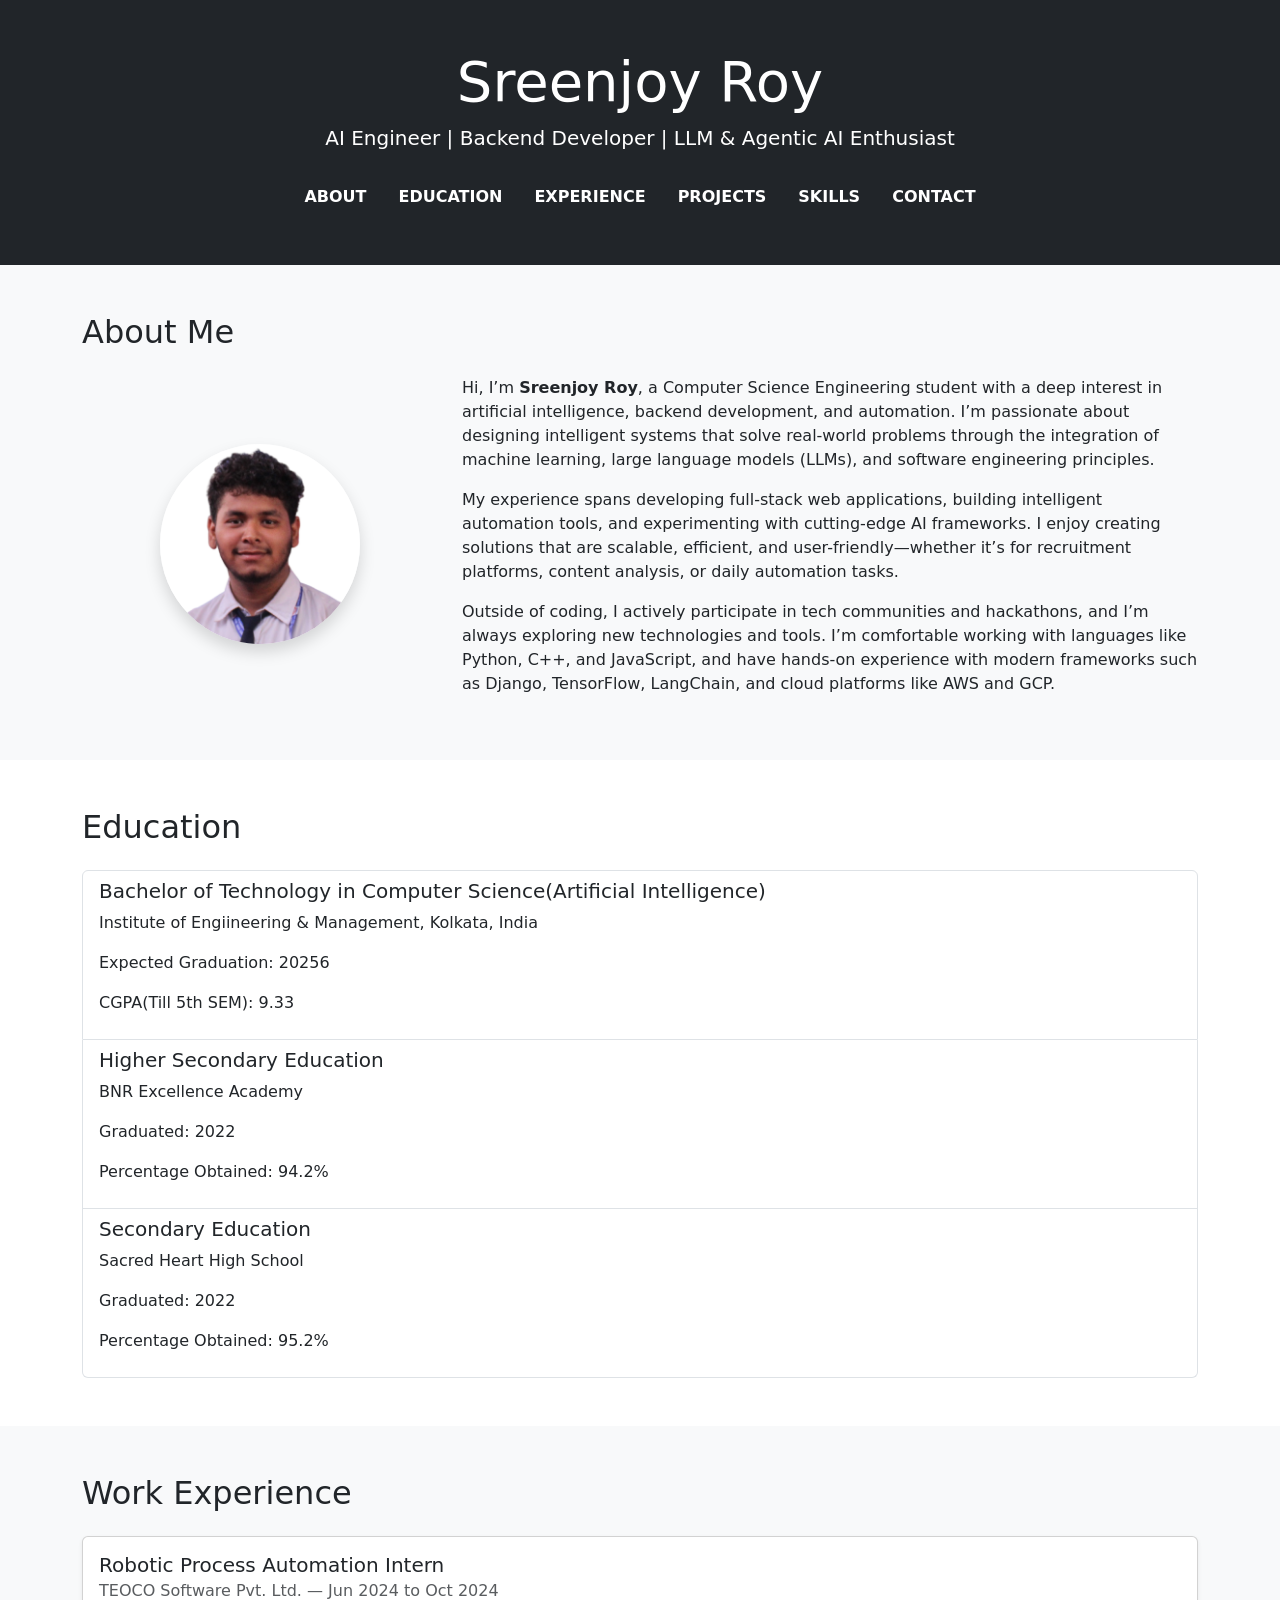
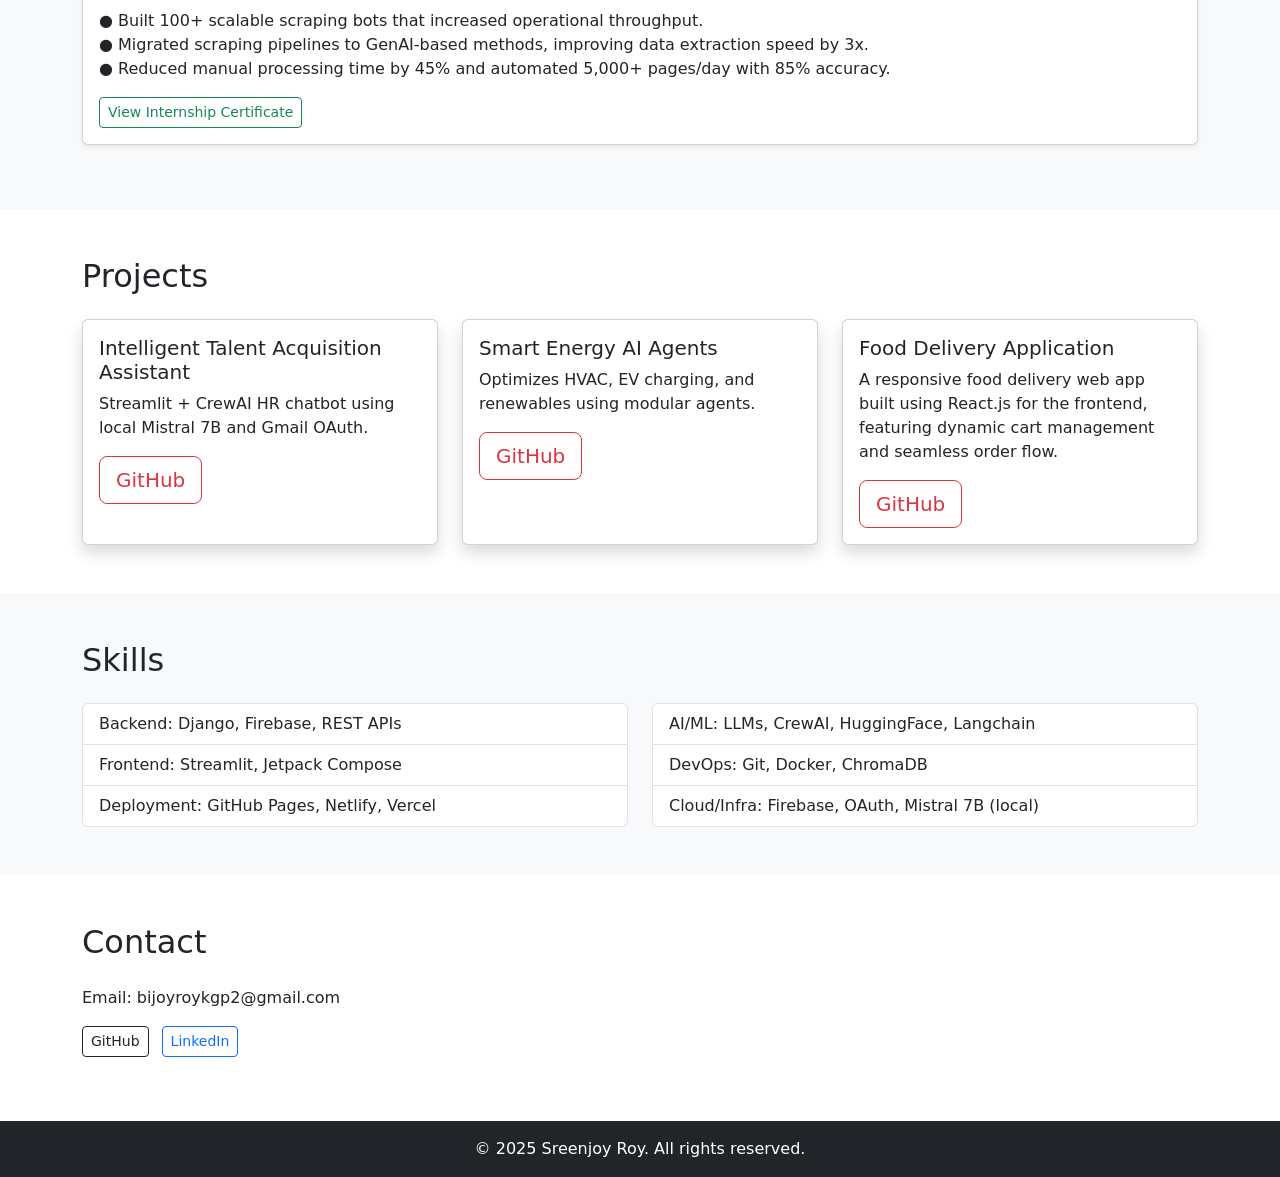
==== index.html @ d6a2e1ea "2nd commit" ====
<!DOCTYPE html>
<html lang="en">
<head>
  <meta charset="UTF-8" />
  <meta name="viewport" content="width=device-width, initial-scale=1" />
  <title>Sreenjoy Roy | Portfolio</title>
  <link href="https://cdn.jsdelivr.net/npm/bootstrap@5.3.3/dist/css/bootstrap.min.css" rel="stylesheet" />
  <link rel="stylesheet" href="styles.css" />
</head>
<body>

  <!-- Header -->
  <header class="bg-dark text-white text-center py-5">
    <div class="container">
      <h1 class="display-4">Sreenjoy Roy</h1>
      <p class="lead">AI Engineer | Backend Developer | LLM & Agentic AI Enthusiast</p>
      <nav class="mt-3">
        <nav class="mt-4">
  <ul class="nav justify-content-center">
    <li class="nav-item">
      <a class="nav-link text-white text-uppercase fw-semibold px-3 nav-custom" href="#about">About</a>
    </li>
    <li class="nav-item">
      <a class="nav-link text-white text-uppercase fw-semibold px-3 nav-custom" href="#education">Education</a>
    </li>
    <li class="nav-item">
      <a class="nav-link text-white text-uppercase fw-semibold px-3 nav-custom" href="#experience">Experience</a>
    </li>
    <li class="nav-item">
      <a class="nav-link text-white text-uppercase fw-semibold px-3 nav-custom" href="#projects">Projects</a>
    </li>
    <li class="nav-item">
      <a class="nav-link text-white text-uppercase fw-semibold px-3 nav-custom" href="#skills">Skills</a>
    </li>
    <li class="nav-item">
      <a class="nav-link text-white text-uppercase fw-semibold px-3 nav-custom" href="#contact">Contact</a>
    </li>
  </ul>
</nav>
      </nav>
    </div>
  </header>

  <!-- About -->
<section id="about" class="py-5 bg-light">
  <div class="container">
    <h2 class="mb-4">About Me</h2>
    <div class="row align-items-center">
      <div class="col-md-4 text-center">
        <img src="assets/profile.jpg" alt="Sreenjoy Roy" class="img-fluid rounded-circle shadow" style="max-width: 200px;" />
      </div>
     <div class="col-md-8">
        <p>Hi, I’m <strong>Sreenjoy Roy</strong>, a Computer Science Engineering student with a deep interest in artificial intelligence, backend development, and automation. I’m passionate about designing intelligent systems that solve real-world problems through the integration of machine learning, large language models (LLMs), and software engineering principles.</p>
        <p>My experience spans developing full-stack web applications, building intelligent automation tools, and experimenting with cutting-edge AI frameworks. I enjoy creating solutions that are scalable, efficient, and user-friendly—whether it’s for recruitment platforms, content analysis, or daily automation tasks.</p>
        <p>Outside of coding, I actively participate in tech communities and hackathons, and I’m always exploring new technologies and tools. I’m comfortable working with languages like Python, C++, and JavaScript, and have hands-on experience with modern frameworks such as Django, TensorFlow, LangChain, and cloud platforms like AWS and GCP.</p>
    </div>

    </div>
  </div>
</section>


    <!-- Education -->
  <section id="education" class="py-5">
    <div class="container">
      <h2 class="mb-4">Education</h2>
      <ul class="list-group">
        <li class="list-group-item">
          <h5>Bachelor of Technology in Computer Science(Artificial Intelligence)</h5>
          <p>Institute of Engiineering & Management, Kolkata, India</p>
          <p>Expected Graduation: 20256</p>
          <p>CGPA(Till 5th SEM): 9.33</p>
        </li>
        <li class="list-group-item">
          <h5>Higher Secondary Education</h5>
          <p>BNR Excellence Academy</p>
          <p>Graduated: 2022</p>
          <p>Percentage Obtained: 94.2%</p>
        </li>
        <li class="list-group-item">
          <h5>Secondary Education</h5>
          <p>Sacred Heart High School</p>
          <p>Graduated: 2022</p>
          <p>Percentage Obtained: 95.2%</p>
        </li>
      </ul>
    </div>
  </section>

  <!-- Work Experience -->
<section id="experience" class="py-5 bg-light">
  <div class="container">
    <h2 class="mb-4">Work Experience</h2>

    <div class="card mb-3 shadow-sm">
      <div class="card-body">
        <h5 class="card-title">Robotic Process Automation Intern</h5>
        <h6 class="card-subtitle mb-2 text-muted">TEOCO Software Pvt. Ltd. — Jun 2024 to Oct 2024</h6>
        <p class="card-text">
          ● Built 100+ scalable scraping bots that increased operational throughput.<br/>
          ● Migrated scraping pipelines to GenAI-based methods, improving data extraction speed by 3x.<br/>
          ● Reduced manual processing time by 45% and automated 5,000+ pages/day with 85% accuracy.
        </p>
        <a href="assets/teoco_certificate.pdf" class="btn btn-outline-success btn-sm" target="_blank">
          View Internship Certificate
        </a>
      </div>
    </div>
  </div>
</section>


  <!-- Projects -->
  <section id="projects" class="py-5">
    <div class="container">
      <h2 class="mb-4">Projects</h2>
      <div class="row g-4">
        <div class="col-md-4">
          <div class="card h-100 shadow">
            <div class="card-body">
                
              <h5 class="card-title">Intelligent Talent Acquisition Assistant</h5>
              <p class="card-text">Streamlit + CrewAI HR chatbot using local Mistral 7B and Gmail OAuth.</p>
              <a href="https://github.com/sreenjoyroy/INTELLIGENT-TALENT-ACQUISITION-BOT" class="btn btn-outline-danger btn-lg" target="_blank">GitHub</a>
            </div>
          </div>
        </div>
        <div class="col-md-4">
          <div class="card h-100 shadow">
            <div class="card-body">
                
                <h5 class="card-title">Smart Energy AI Agents</h5>
                <p class="card-text">Optimizes HVAC, EV charging, and renewables using modular agents.</p>
                <a href="https://github.com/sreenjoyroy/smart-energy-optimizer" class="btn btn-outline-danger btn-lg" target="_blank">GitHub</a>
            </div>
          </div>
        </div>
        <div class="col-md-4">
          <div class="card h-100 shadow">
            <div class="card-body">
                
              <h5 class="card-title">Food Delivery Application</h5>
              <p class="card-text">A responsive food delivery web app built using React.js for the frontend, featuring dynamic cart management and seamless order flow.</p>
              <a href="https://github.com/sreenjoyroy/Food-delivery-application" class="btn btn-outline-danger btn-lg" target="_blank">GitHub</a>
            </div>
          </div>
        </div>
      </div>
    </div>
  </section>

  <!-- Skills -->
  <section id="skills" class="py-5 bg-light">
    <div class="container">
      <h2 class="mb-4">Skills</h2>
      <div class="row">
        <div class="col-md-6">
          <ul class="list-group">
            <li class="list-group-item">Backend: Django, Firebase, REST APIs</li>
            <li class="list-group-item">Frontend: Streamlit, Jetpack Compose</li>
            <li class="list-group-item">Deployment: GitHub Pages, Netlify, Vercel</li>
          </ul>
        </div>
        <div class="col-md-6">
          <ul class="list-group">
            <li class="list-group-item">AI/ML: LLMs, CrewAI, HuggingFace, Langchain</li>
            <li class="list-group-item">DevOps: Git, Docker, ChromaDB</li>
            <li class="list-group-item">Cloud/Infra: Firebase, OAuth, Mistral 7B (local)</li>
          </ul>
        </div>
      </div>
    </div>
  </section>

  <!-- Contact -->
  <section id="contact" class="py-5">
    <div class="container">
      <h2 class="mb-4">Contact</h2>
      <p>Email: bijoyroykgp2@gmail.com</p>
      <p>
        <a href="https://github.com/sreenjoyroy" class="btn btn-outline-dark btn-sm me-2" target="_blank">GitHub</a>
        <a href="www.linkedin.com/in/sreenjoy-roy-a22b0226b" class="btn btn-outline-primary btn-sm" target="_blank">LinkedIn</a>
      </p>
    </div>
  </section>

  <!-- Footer -->
  <footer class="bg-dark text-white text-center py-3">
    <p class="mb-0">&copy; 2025 Sreenjoy Roy. All rights reserved.</p>
  </footer>

  <script src="https://cdn.jsdelivr.net/npm/bootstrap@5.3.3/dist/js/bootstrap.bundle.min.js"></script>
  <script src="script.js"></script>
</body>
</html>
---- styles.css ----
.nav-custom {
  transition: color 0.3s ease, border-bottom 0.3s ease;
  position: relative;
}

.nav-custom:hover {
  color: #ffc107 !important; /* Bootstrap warning color */
  text-decoration: none;
}

.nav-custom::after {
  content: '';
  display: block;
  width: 0;
  height: 2px;
  background: #ffc107;
  transition: width 0.3s;
  position: absolute;
  bottom: 0;
  left: 50%;
  transform: translateX(-50%);
}

.nav-custom:hover::after {
  width: 60%;
}
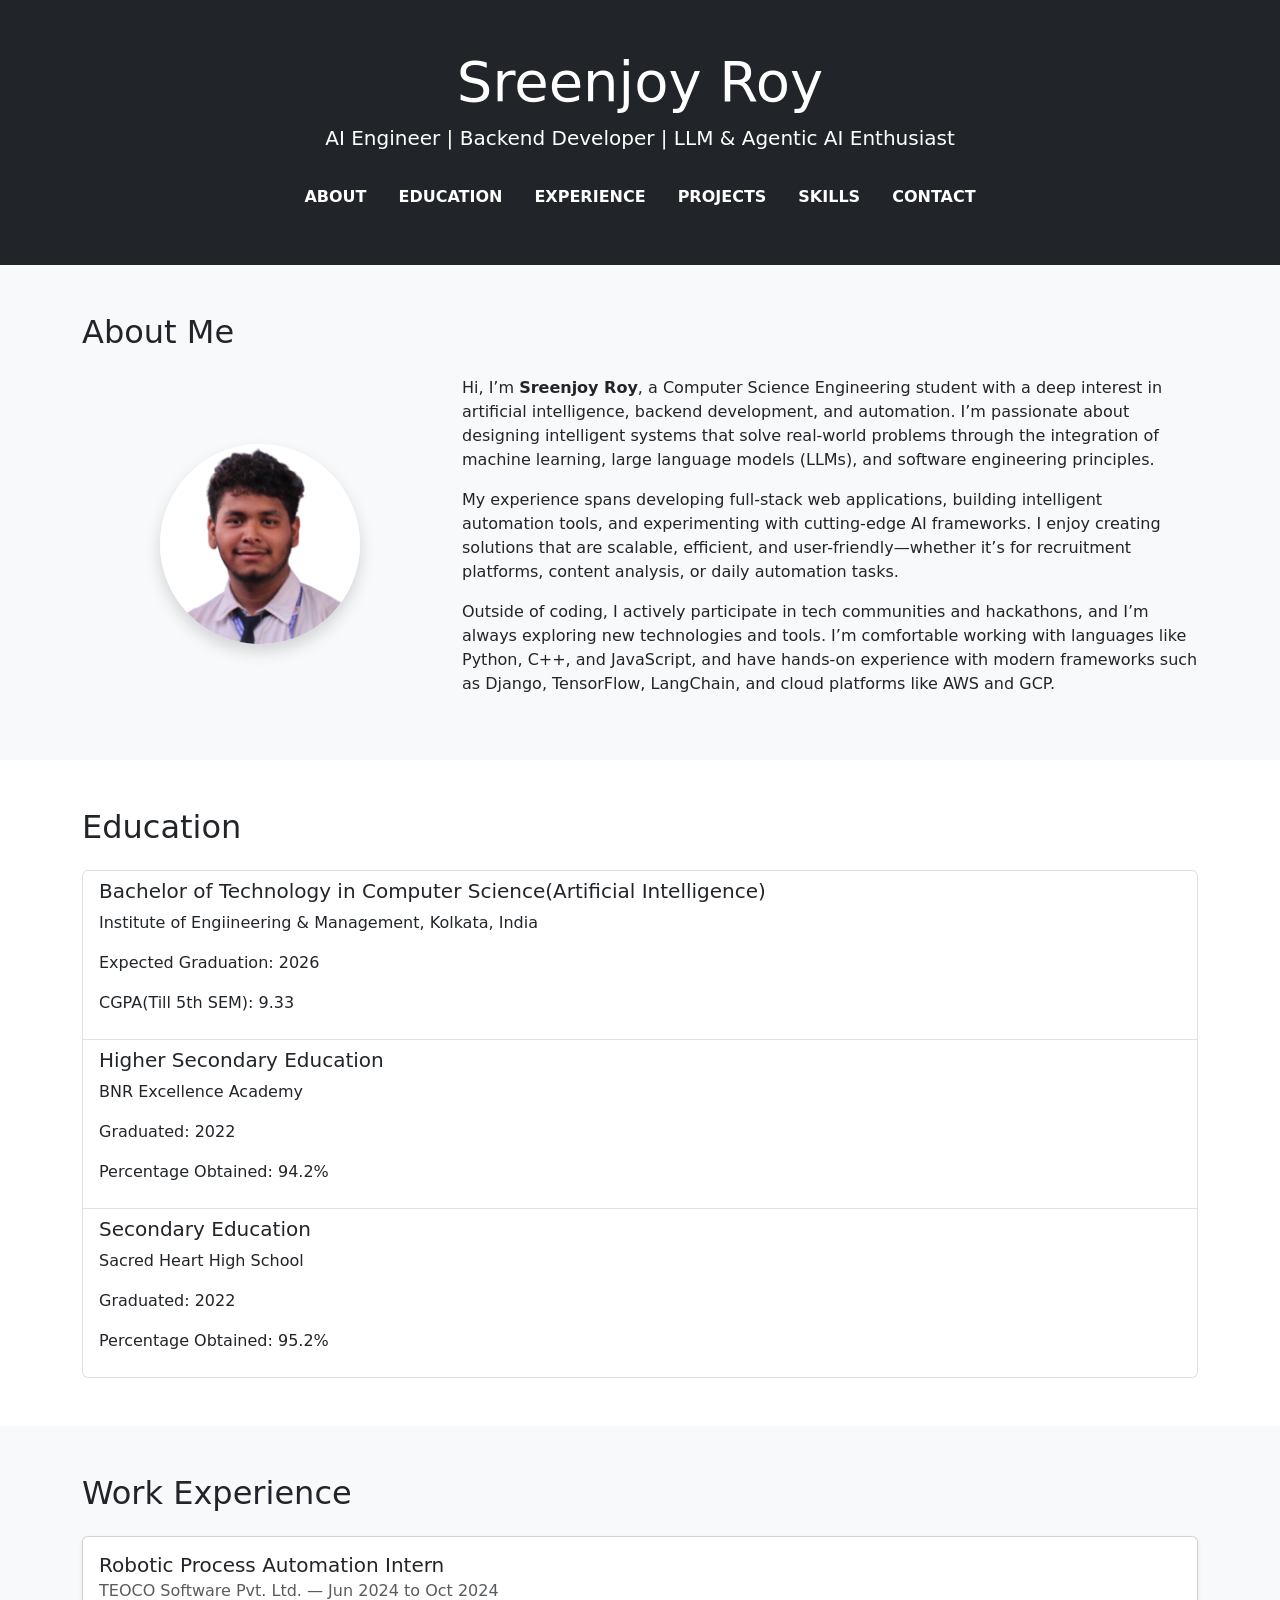
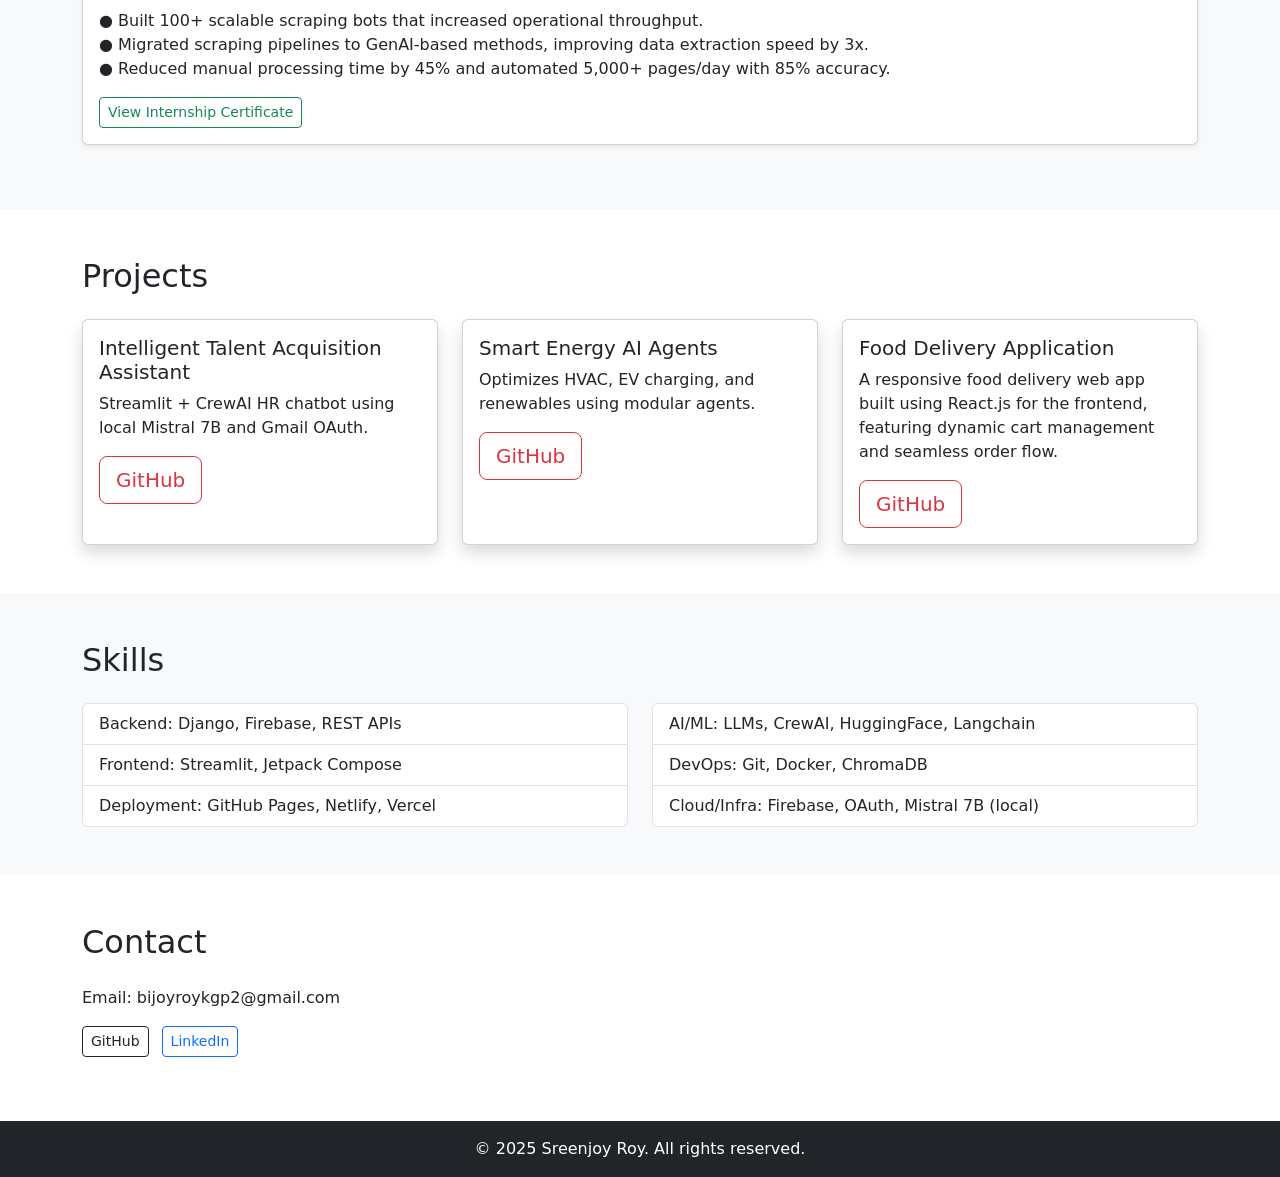
==== commit 0587ee8d: "2nd one" ====
--- a/index.html
+++ b/index.html
@@ -68,7 +68,7 @@
         <li class="list-group-item">
           <h5>Bachelor of Technology in Computer Science(Artificial Intelligence)</h5>
           <p>Institute of Engiineering & Management, Kolkata, India</p>
-          <p>Expected Graduation: 20256</p>
+          <p>Expected Graduation: 2026</p>
           <p>CGPA(Till 5th SEM): 9.33</p>
         </li>
         <li class="list-group-item">
@@ -179,7 +179,7 @@
       <p>Email: bijoyroykgp2@gmail.com</p>
       <p>
         <a href="https://github.com/sreenjoyroy" class="btn btn-outline-dark btn-sm me-2" target="_blank">GitHub</a>
-        <a href="www.linkedin.com/in/sreenjoy-roy-a22b0226b" class="btn btn-outline-primary btn-sm" target="_blank">LinkedIn</a>
+        <a href="https://www.linkedin.com/in/sreenjoy-roy-a22b0226b" class="btn btn-outline-primary btn-sm" target="_blank">LinkedIn</a>
       </p>
     </div>
   </section>
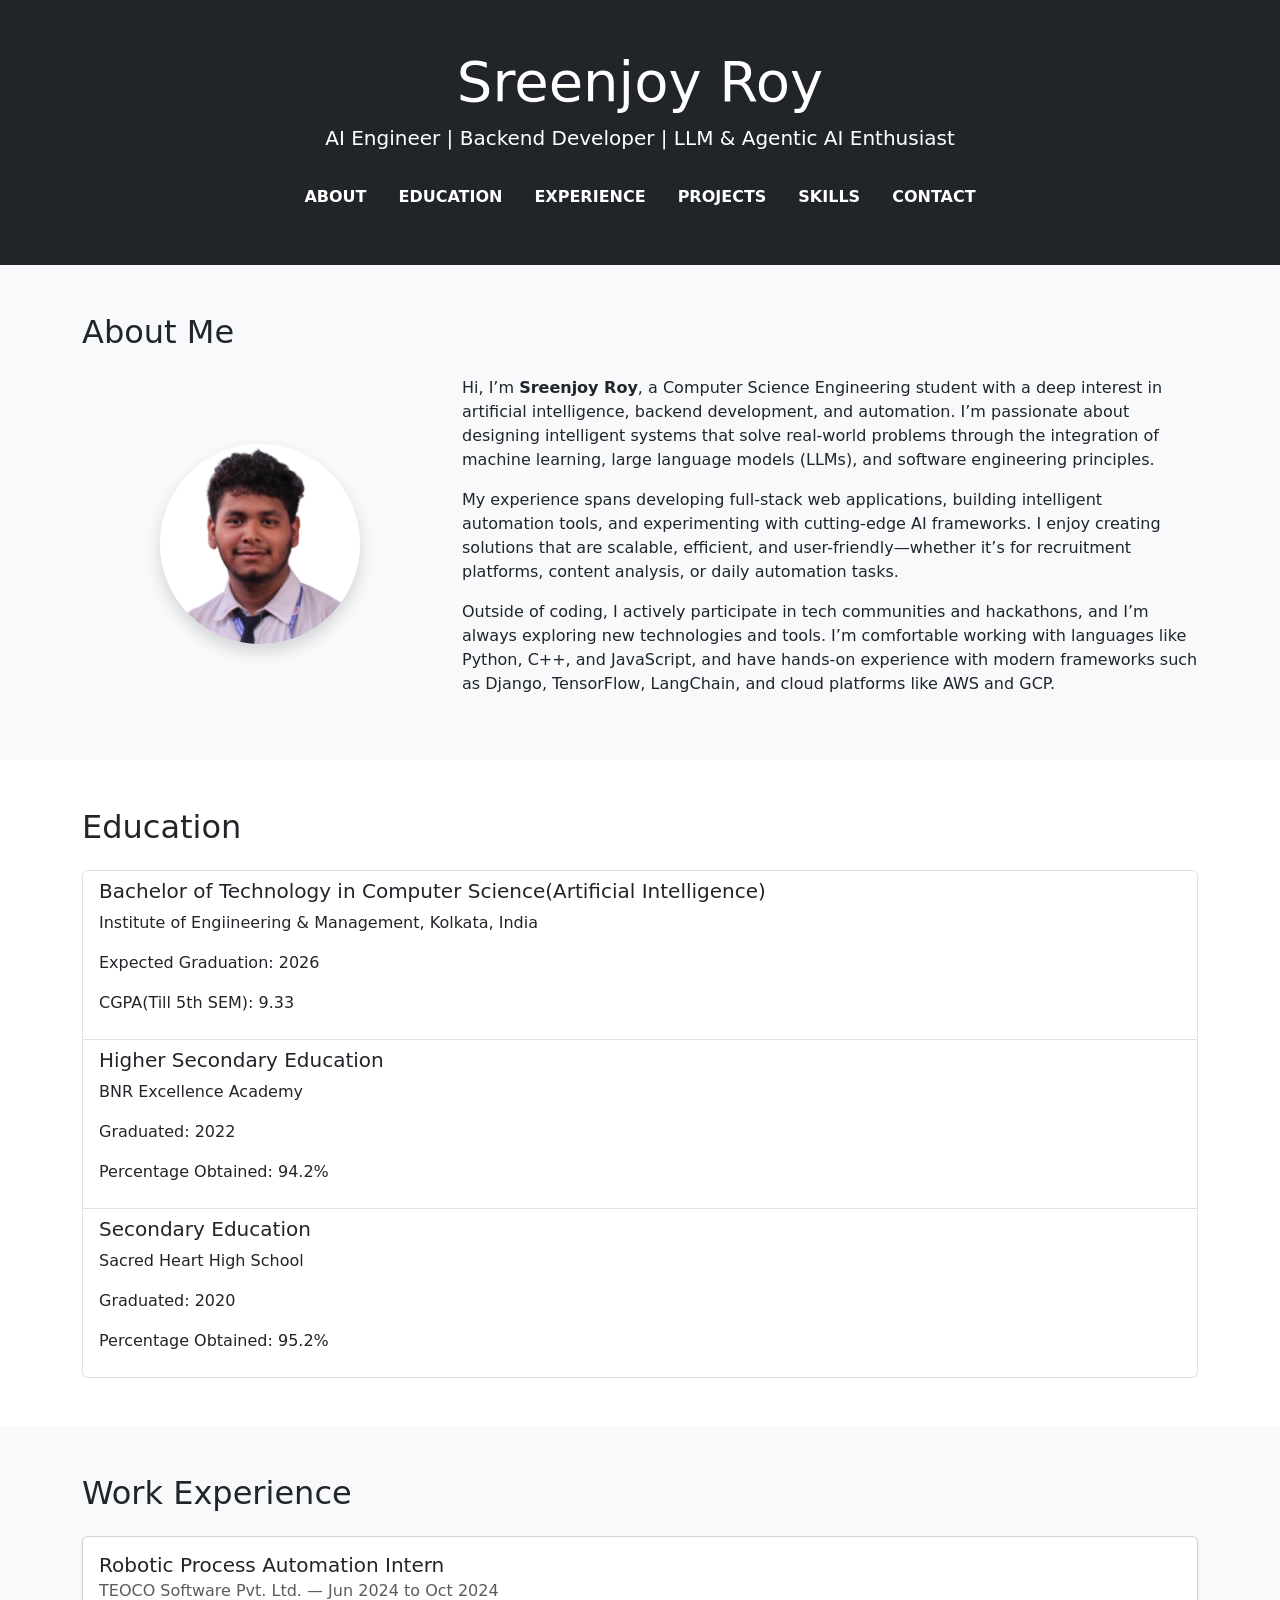
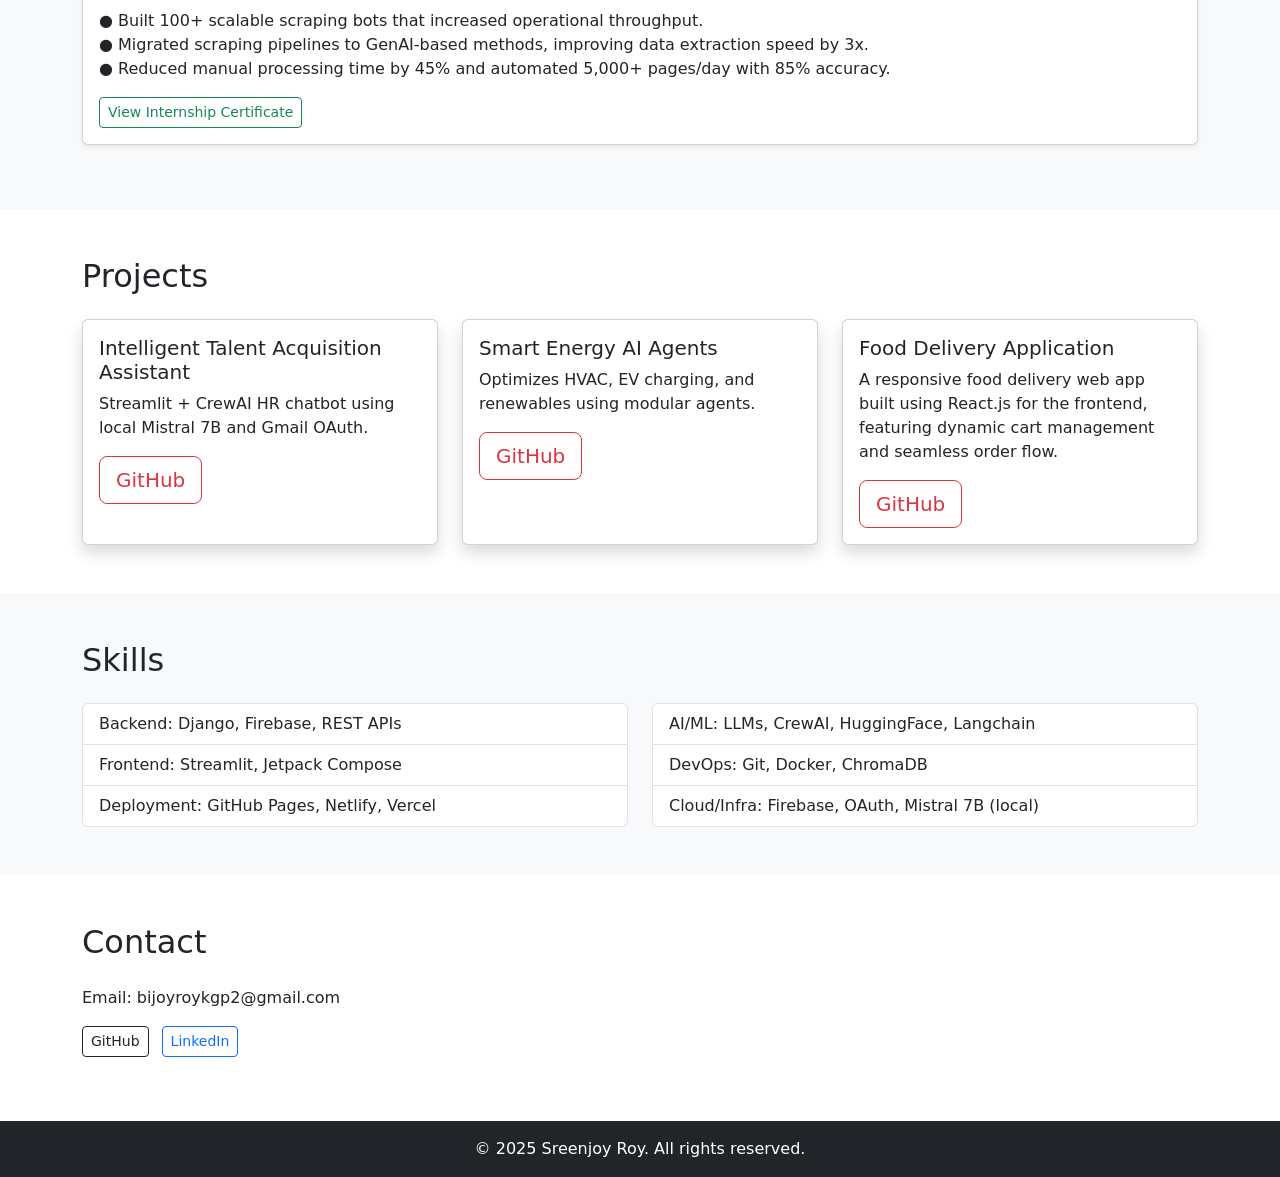
==== commit 7ef3ec02: "Changed education" ====
--- a/index.html
+++ b/index.html
@@ -80,7 +80,7 @@
         <li class="list-group-item">
           <h5>Secondary Education</h5>
           <p>Sacred Heart High School</p>
-          <p>Graduated: 2022</p>
+          <p>Graduated: 2020</p>
           <p>Percentage Obtained: 95.2%</p>
         </li>
       </ul>
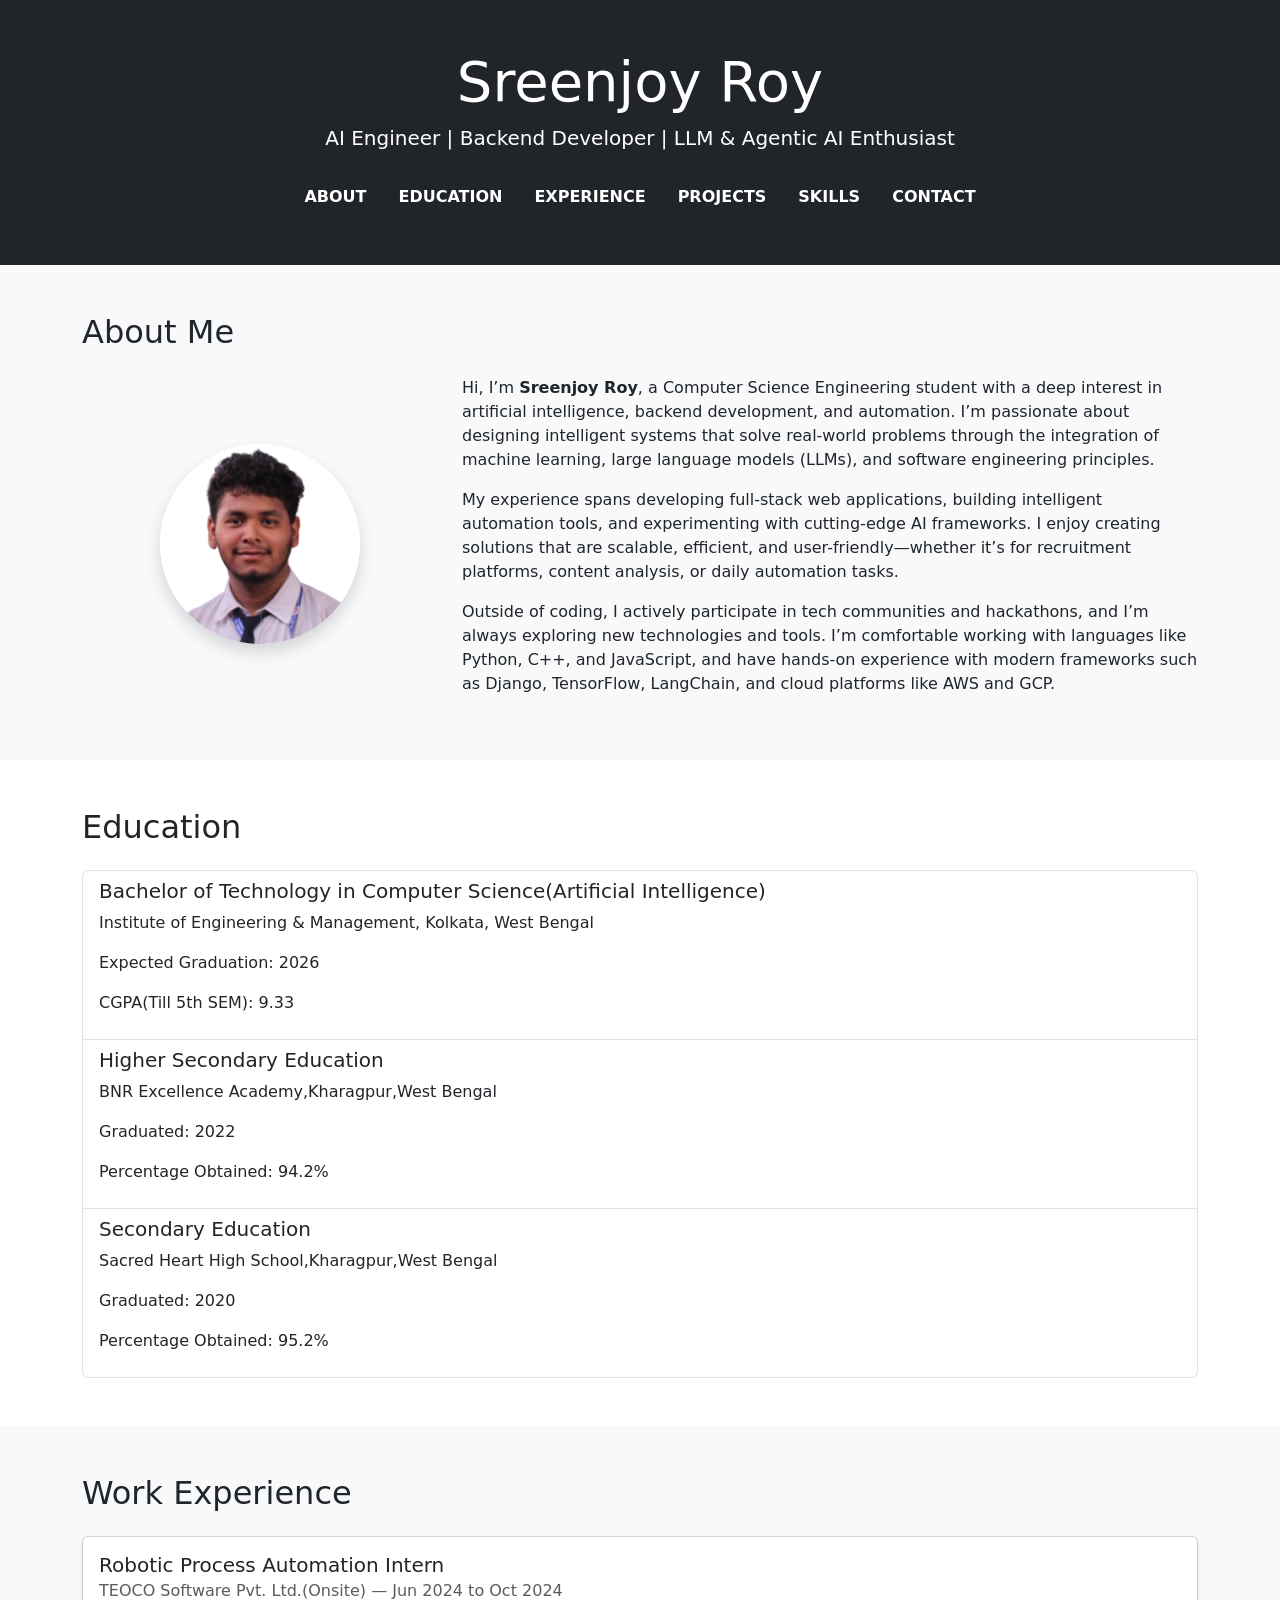
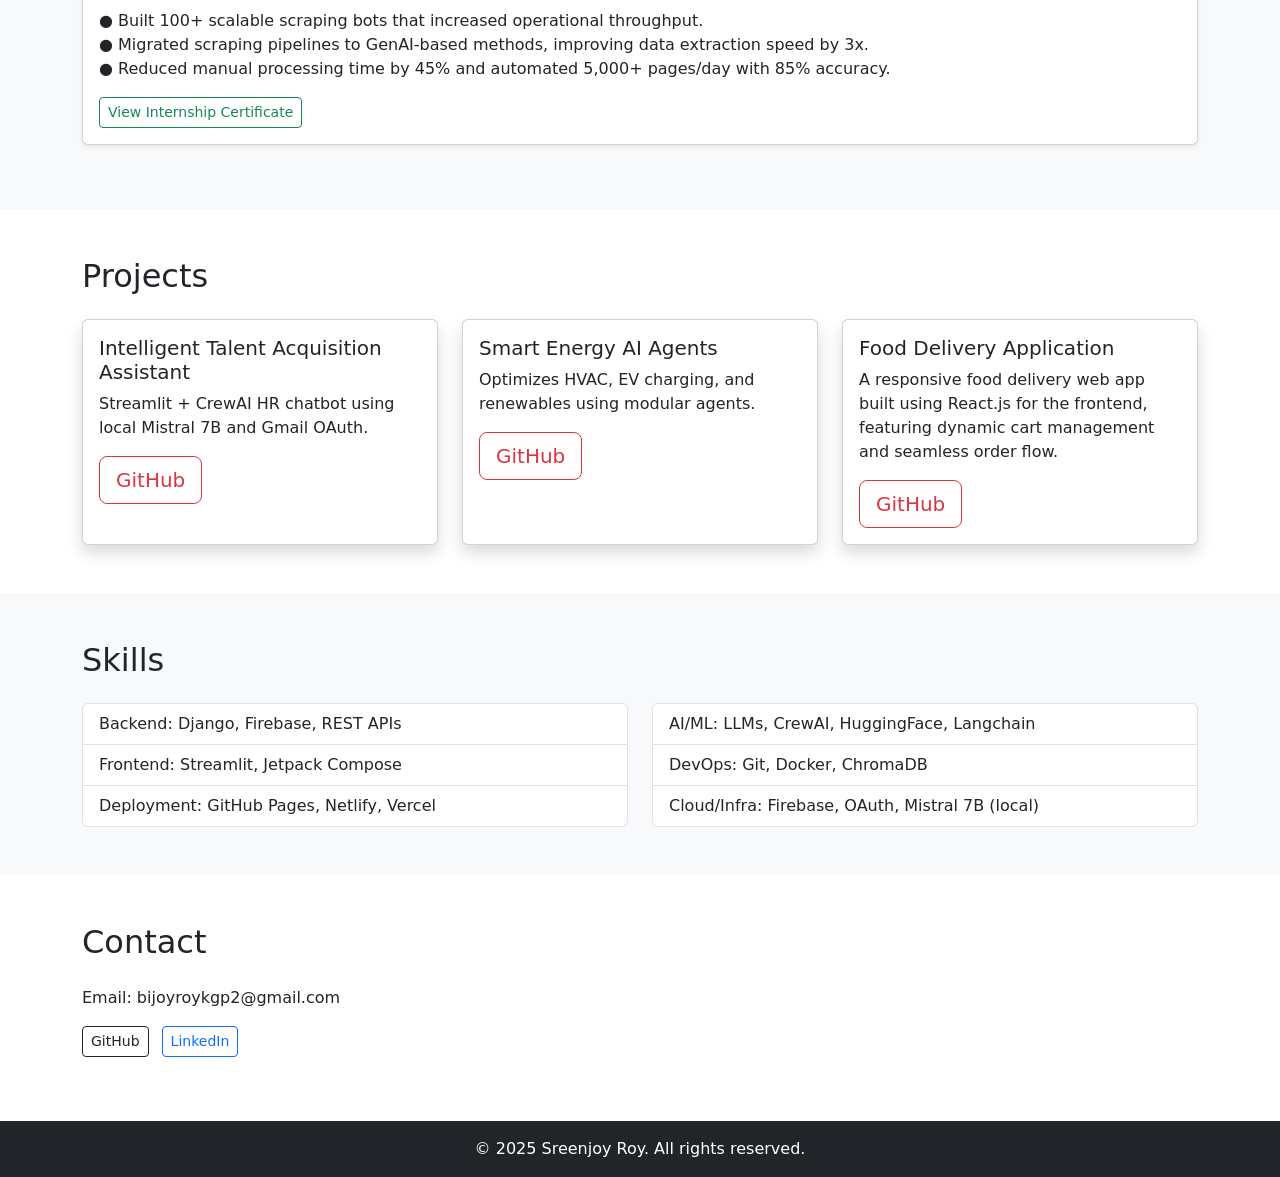
==== commit b6607ac5: "Added address and changed a few spelling errors." ====
--- a/index.html
+++ b/index.html
@@ -67,19 +67,19 @@
       <ul class="list-group">
         <li class="list-group-item">
           <h5>Bachelor of Technology in Computer Science(Artificial Intelligence)</h5>
-          <p>Institute of Engiineering & Management, Kolkata, India</p>
+          <p>Institute of Engineering & Management, Kolkata, West Bengal</p>
           <p>Expected Graduation: 2026</p>
           <p>CGPA(Till 5th SEM): 9.33</p>
         </li>
         <li class="list-group-item">
           <h5>Higher Secondary Education</h5>
-          <p>BNR Excellence Academy</p>
+          <p>BNR Excellence Academy,Kharagpur,West Bengal</p>
           <p>Graduated: 2022</p>
           <p>Percentage Obtained: 94.2%</p>
         </li>
         <li class="list-group-item">
           <h5>Secondary Education</h5>
-          <p>Sacred Heart High School</p>
+          <p>Sacred Heart High School,Kharagpur,West Bengal</p>
           <p>Graduated: 2020</p>
           <p>Percentage Obtained: 95.2%</p>
         </li>
@@ -95,7 +95,7 @@
     <div class="card mb-3 shadow-sm">
       <div class="card-body">
         <h5 class="card-title">Robotic Process Automation Intern</h5>
-        <h6 class="card-subtitle mb-2 text-muted">TEOCO Software Pvt. Ltd. — Jun 2024 to Oct 2024</h6>
+        <h6 class="card-subtitle mb-2 text-muted">TEOCO Software Pvt. Ltd.(Onsite) — Jun 2024 to Oct 2024</h6>
         <p class="card-text">
           ● Built 100+ scalable scraping bots that increased operational throughput.<br/>
           ● Migrated scraping pipelines to GenAI-based methods, improving data extraction speed by 3x.<br/>
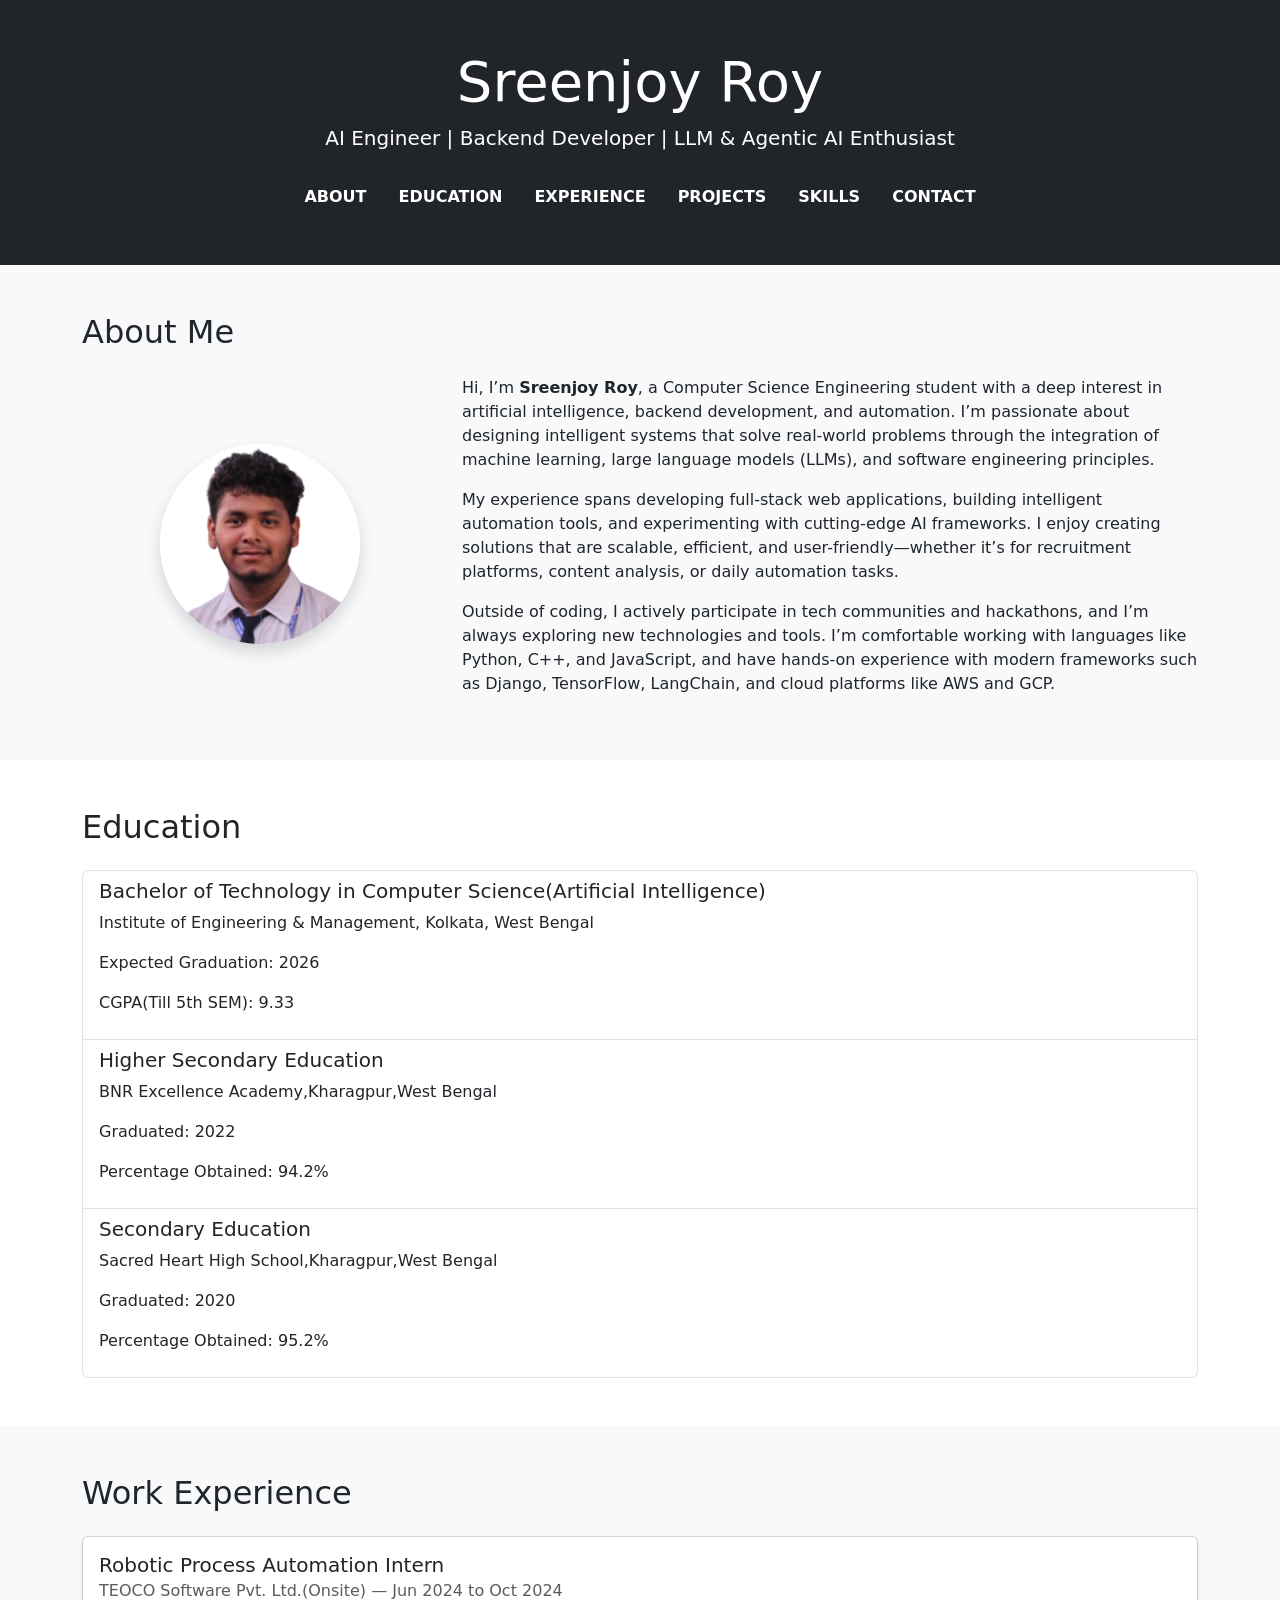
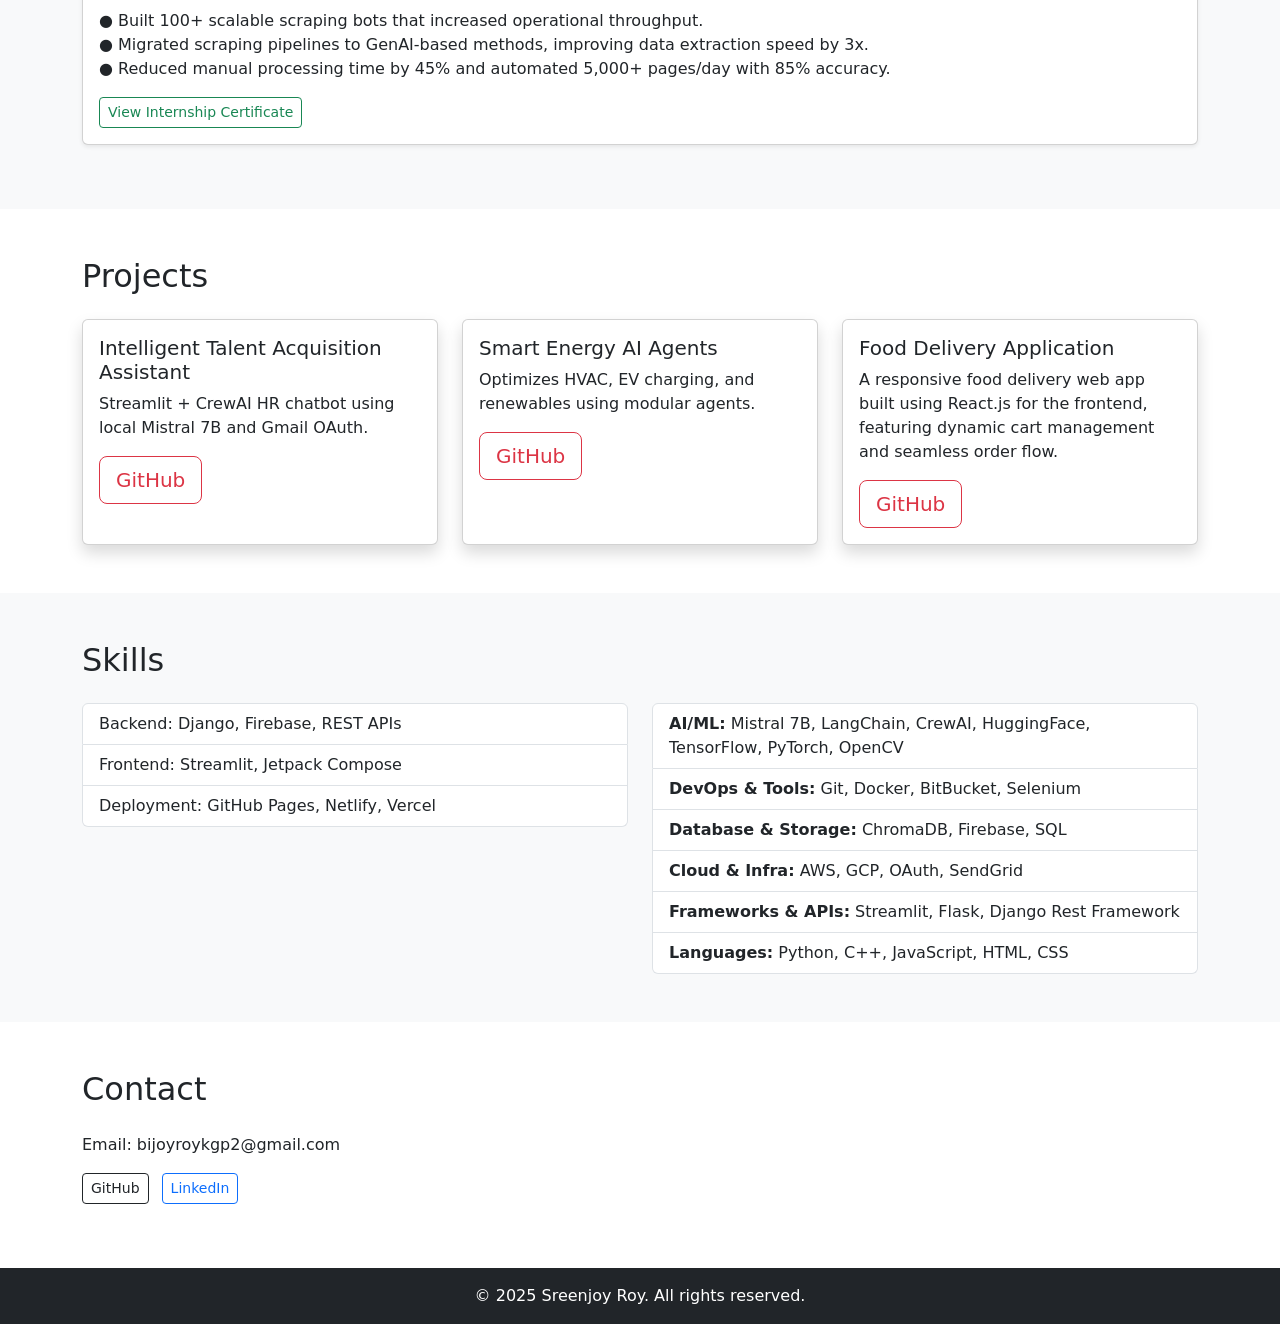
==== commit 642a40a3: "Changed the skills section" ====
--- a/index.html
+++ b/index.html
@@ -163,9 +163,12 @@
         </div>
         <div class="col-md-6">
           <ul class="list-group">
-            <li class="list-group-item">AI/ML: LLMs, CrewAI, HuggingFace, Langchain</li>
-            <li class="list-group-item">DevOps: Git, Docker, ChromaDB</li>
-            <li class="list-group-item">Cloud/Infra: Firebase, OAuth, Mistral 7B (local)</li>
+            <li class="list-group-item"><strong>AI/ML:</strong> Mistral 7B, LangChain, CrewAI, HuggingFace, TensorFlow, PyTorch, OpenCV</li>
+            <li class="list-group-item"><strong>DevOps & Tools:</strong> Git, Docker, BitBucket, Selenium</li>
+            <li class="list-group-item"><strong>Database & Storage:</strong> ChromaDB, Firebase, SQL</li>
+            <li class="list-group-item"><strong>Cloud & Infra:</strong> AWS, GCP, OAuth, SendGrid</li>
+            <li class="list-group-item"><strong>Frameworks & APIs:</strong> Streamlit, Flask, Django Rest Framework</li>
+            <li class="list-group-item"><strong>Languages:</strong> Python, C++, JavaScript, HTML, CSS</li>
           </ul>
         </div>
       </div>
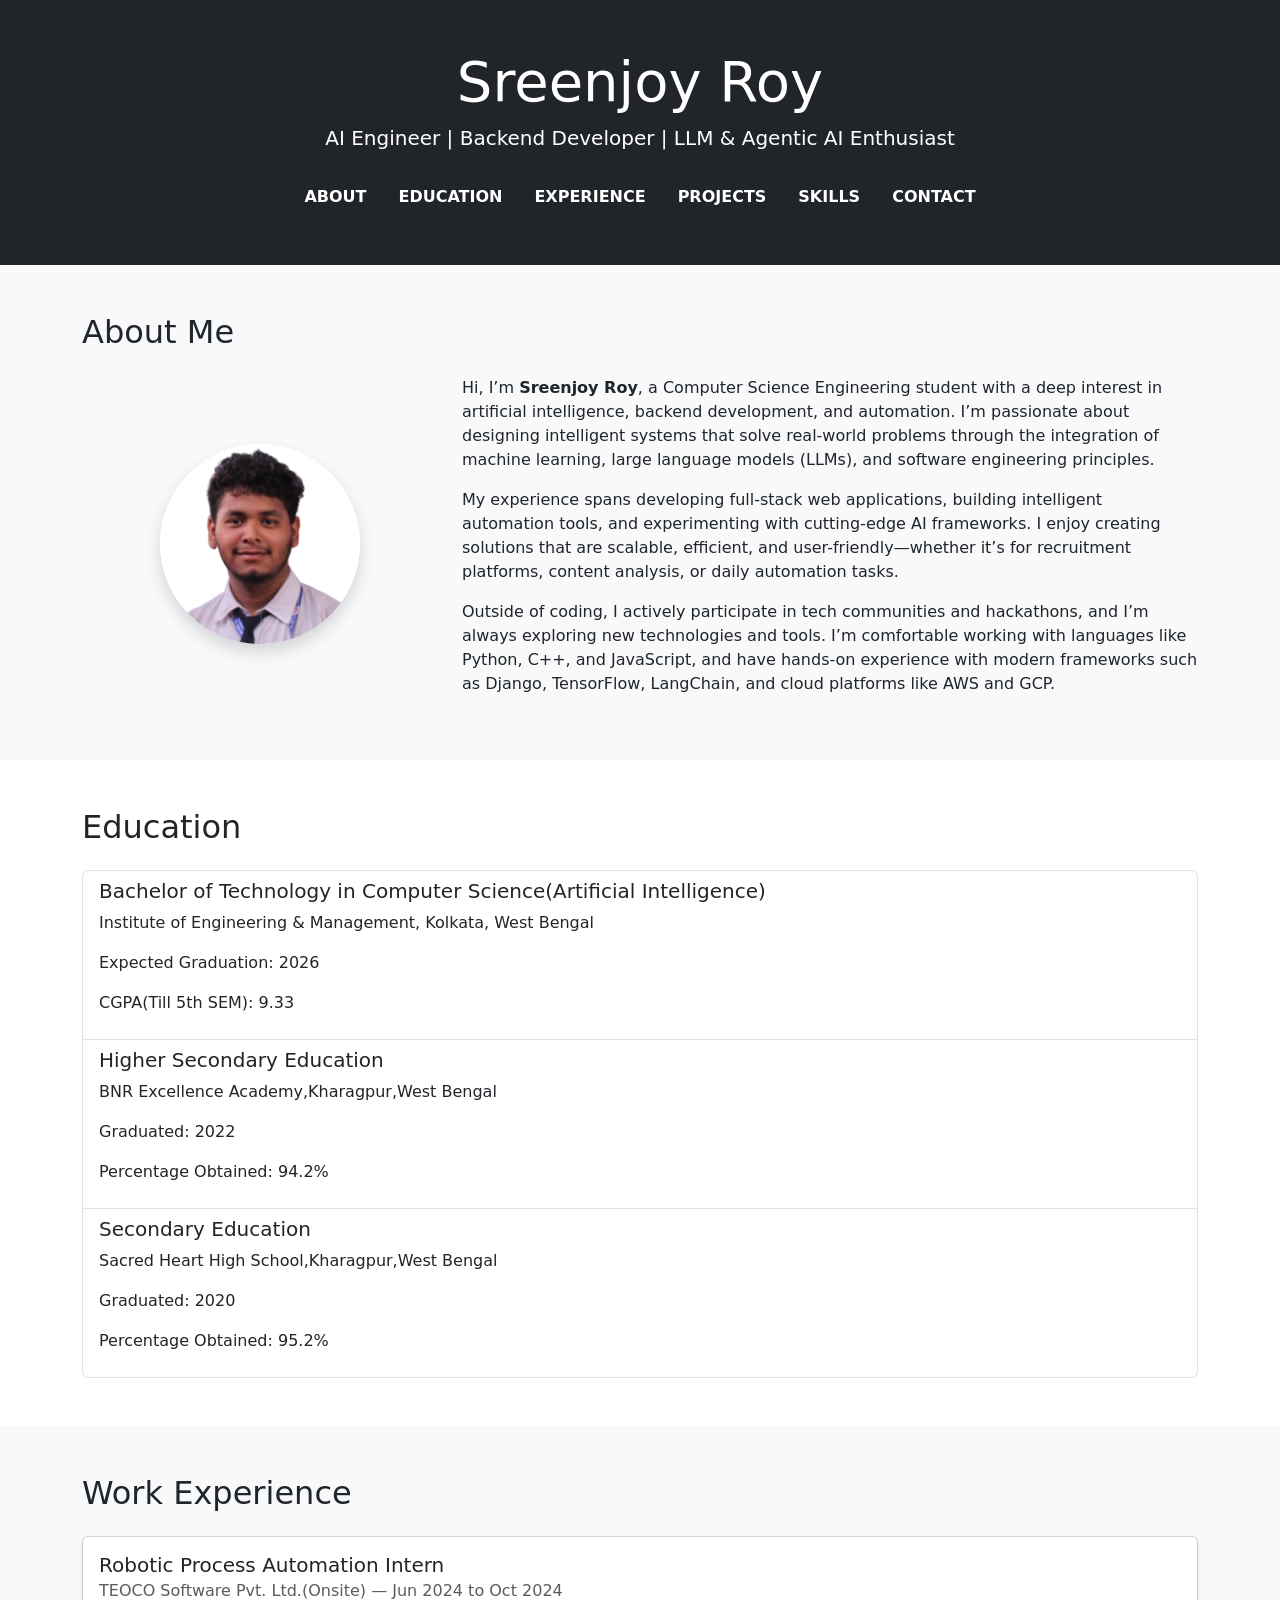
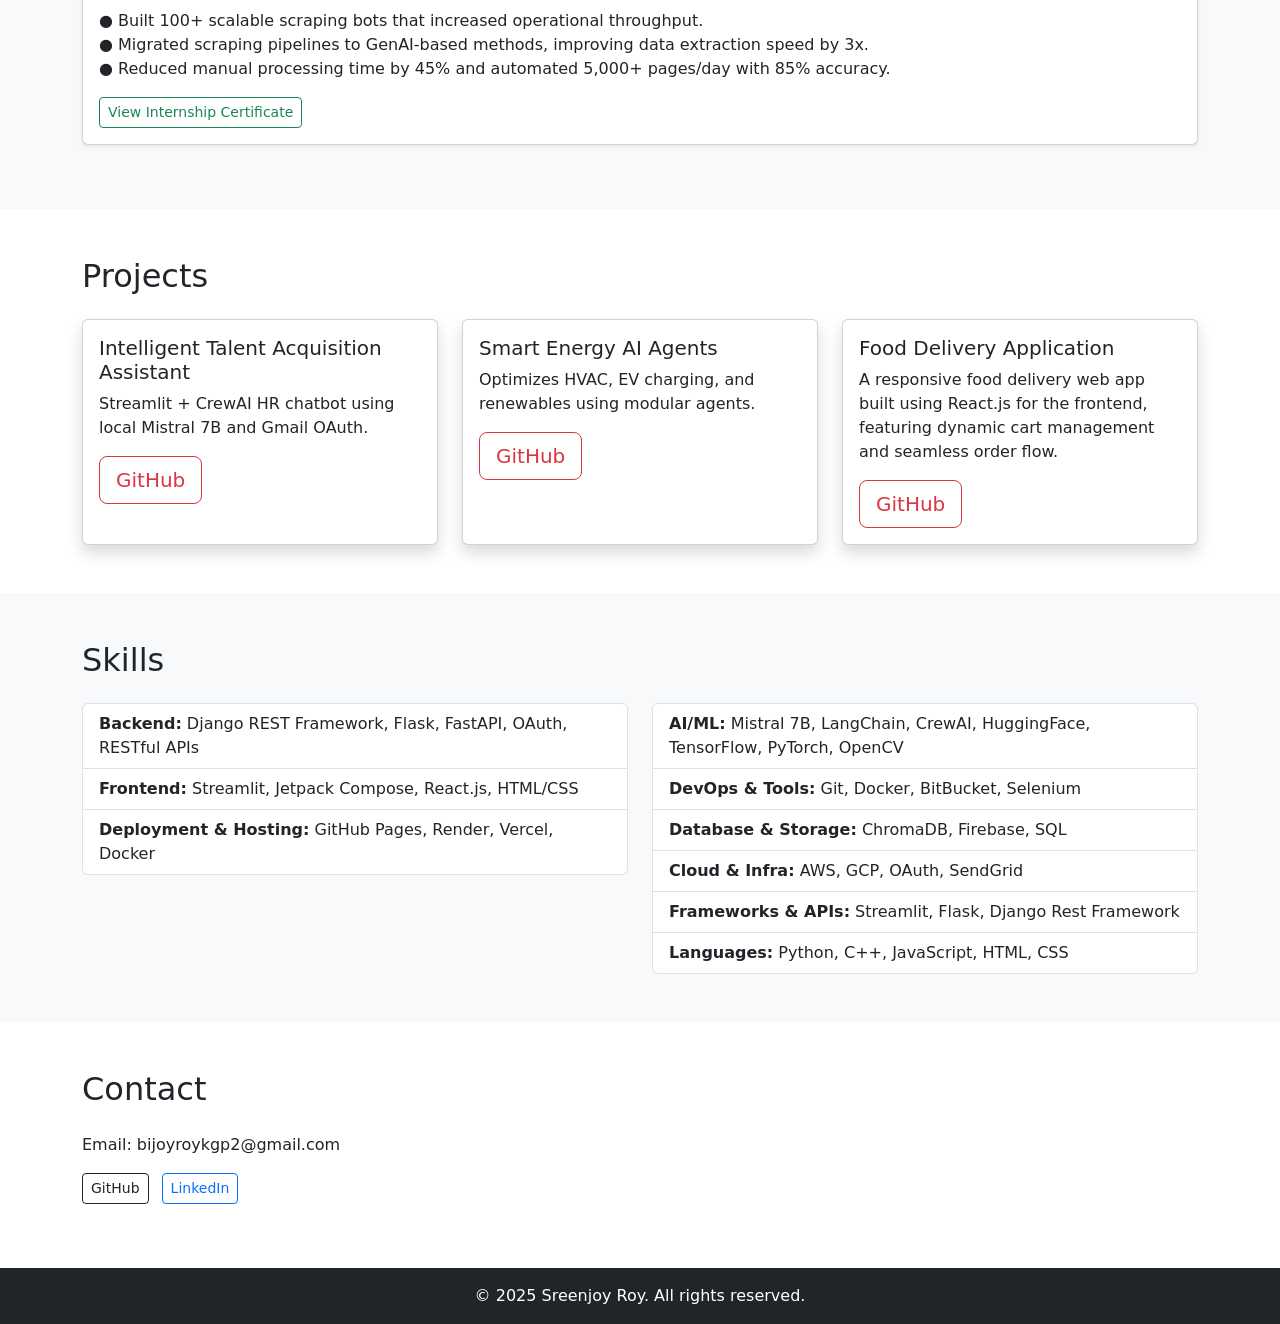
==== commit 3211b490: "More changes to skills" ====
--- a/index.html
+++ b/index.html
@@ -156,9 +156,9 @@
       <div class="row">
         <div class="col-md-6">
           <ul class="list-group">
-            <li class="list-group-item">Backend: Django, Firebase, REST APIs</li>
-            <li class="list-group-item">Frontend: Streamlit, Jetpack Compose</li>
-            <li class="list-group-item">Deployment: GitHub Pages, Netlify, Vercel</li>
+            <li class="list-group-item"><strong>Backend:</strong> Django REST Framework, Flask, FastAPI, OAuth, RESTful APIs</li>
+            <li class="list-group-item"><strong>Frontend:</strong> Streamlit, Jetpack Compose, React.js, HTML/CSS</li>
+            <li class="list-group-item"><strong>Deployment & Hosting:</strong> GitHub Pages, Render, Vercel, Docker</li>
           </ul>
         </div>
         <div class="col-md-6">
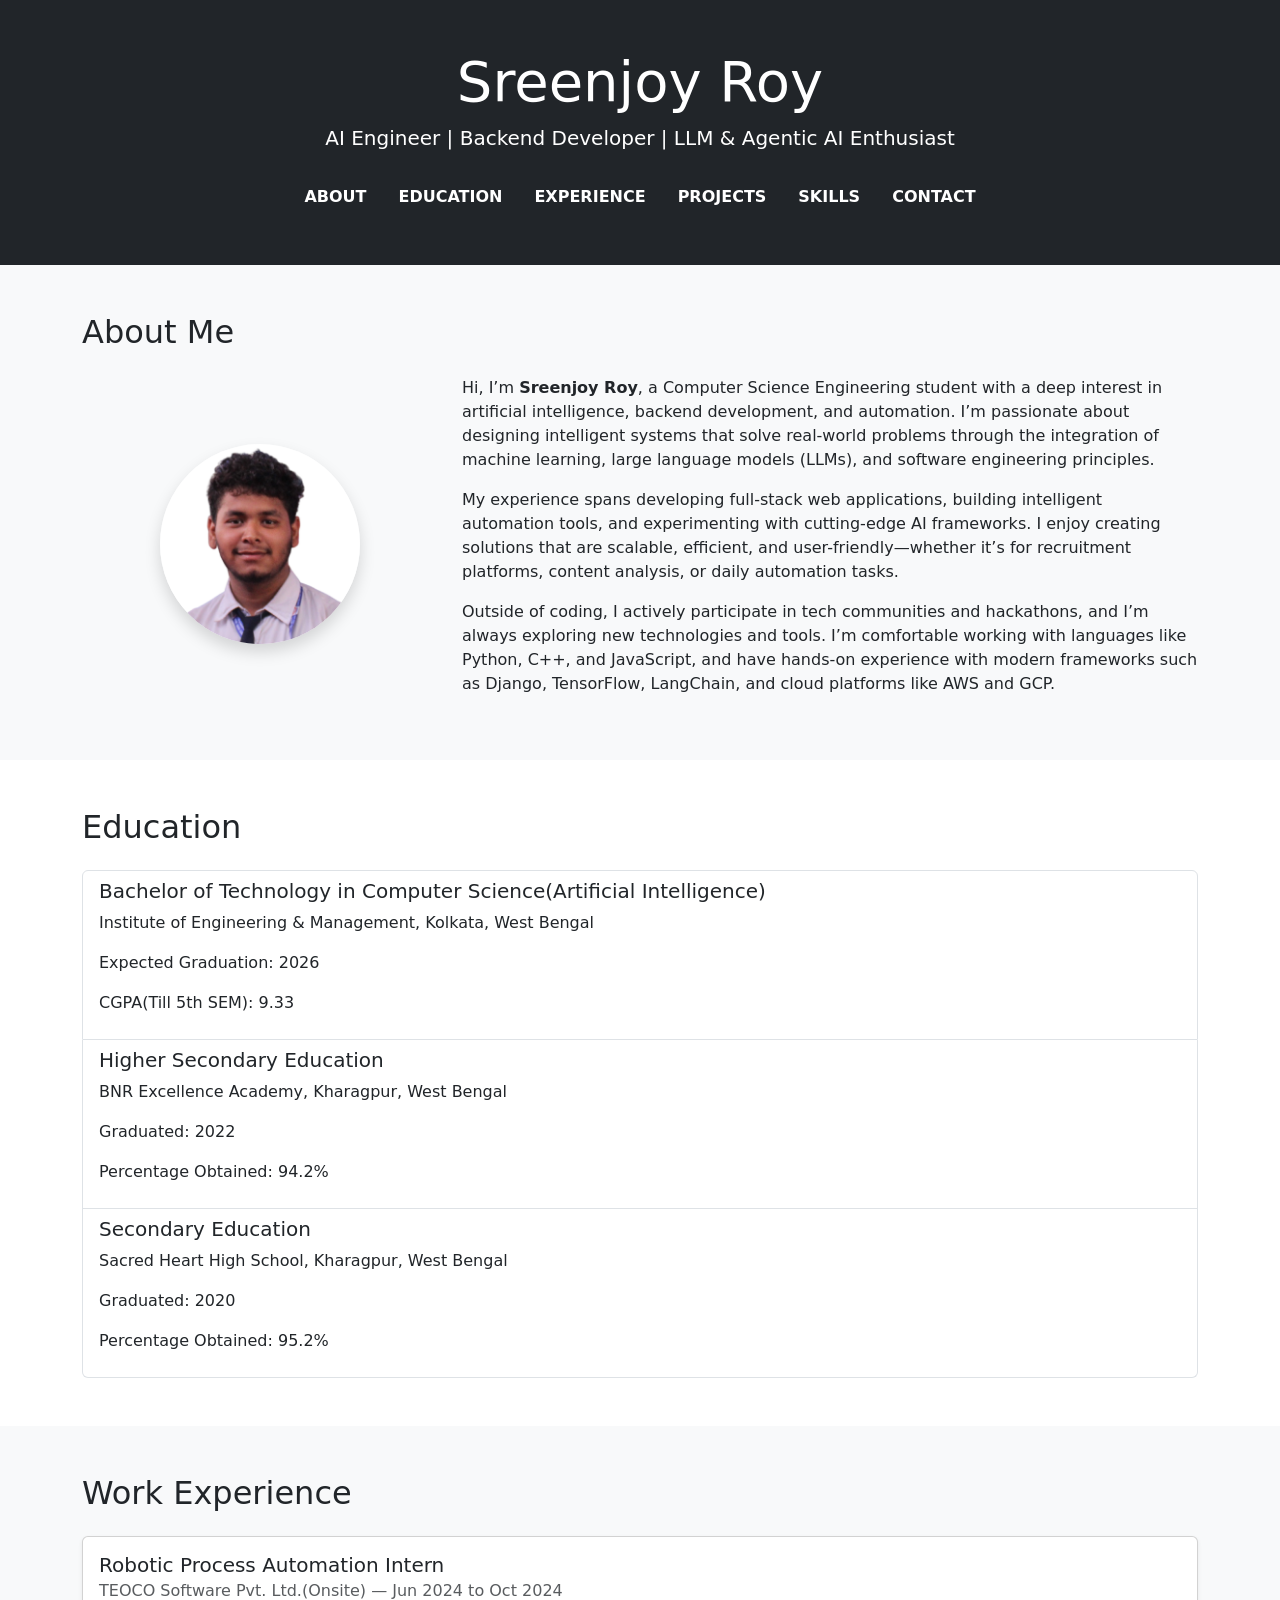
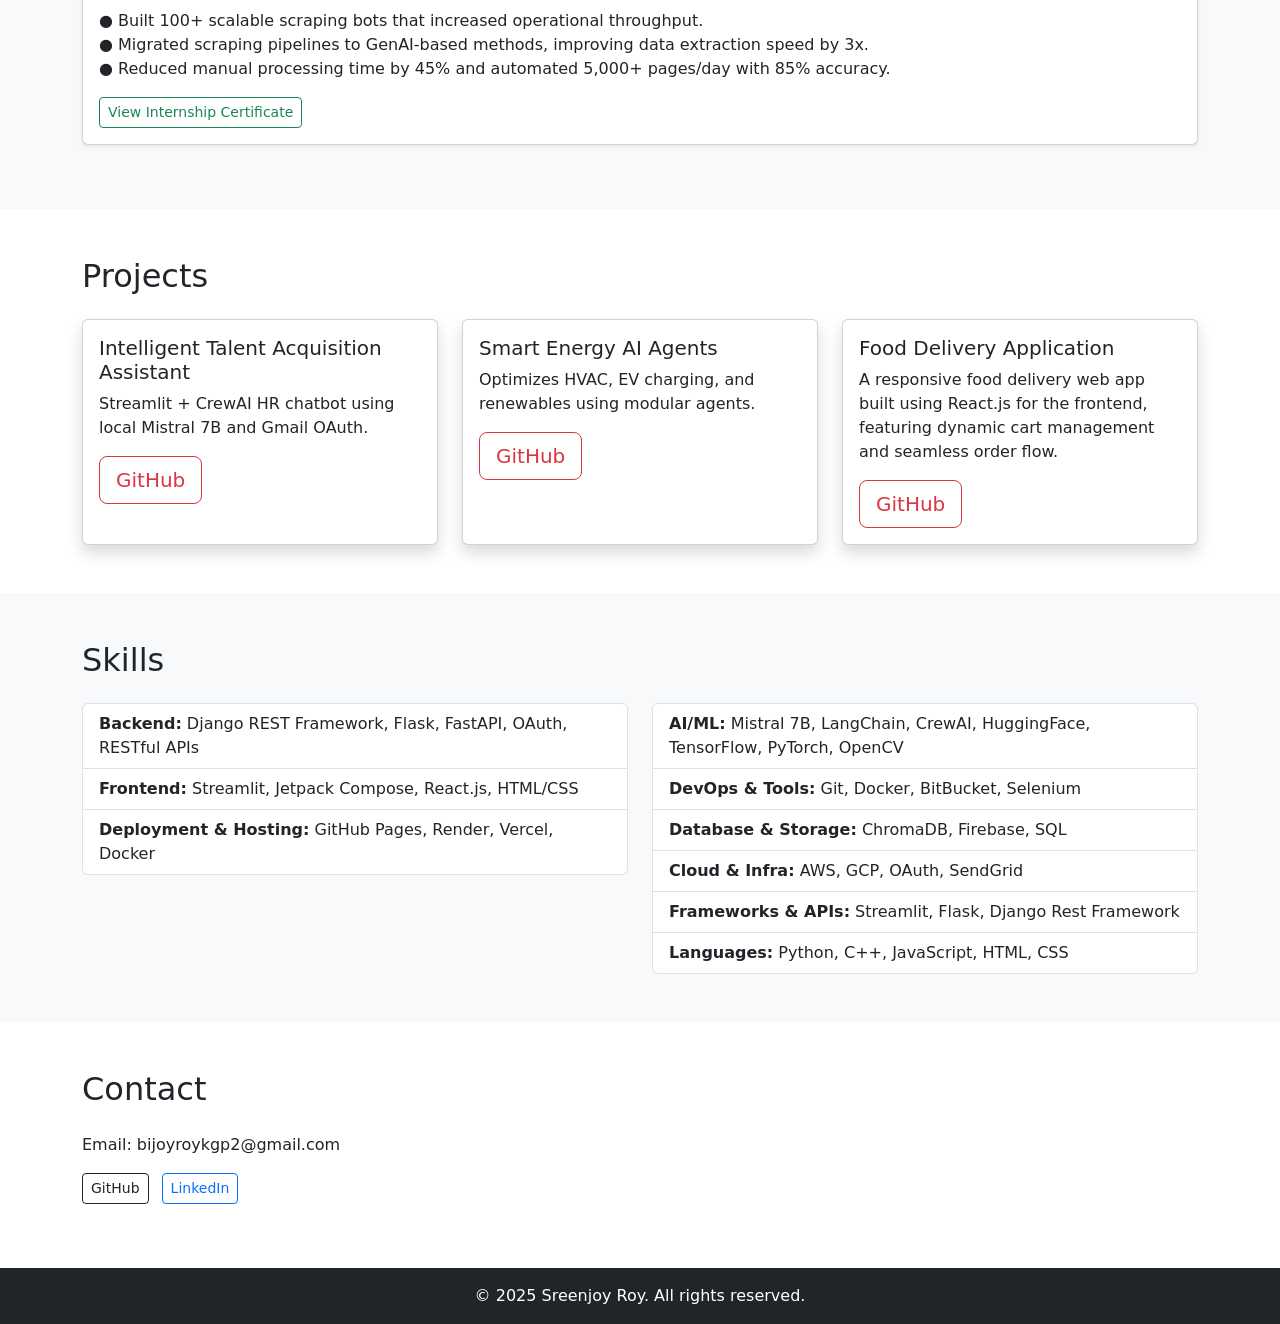
==== commit 1404a923: "Changes made to indent" ====
--- a/index.html
+++ b/index.html
@@ -73,13 +73,13 @@
         </li>
         <li class="list-group-item">
           <h5>Higher Secondary Education</h5>
-          <p>BNR Excellence Academy,Kharagpur,West Bengal</p>
+          <p>BNR Excellence Academy, Kharagpur, West Bengal</p>
           <p>Graduated: 2022</p>
           <p>Percentage Obtained: 94.2%</p>
         </li>
         <li class="list-group-item">
           <h5>Secondary Education</h5>
-          <p>Sacred Heart High School,Kharagpur,West Bengal</p>
+          <p>Sacred Heart High School, Kharagpur, West Bengal</p>
           <p>Graduated: 2020</p>
           <p>Percentage Obtained: 95.2%</p>
         </li>
